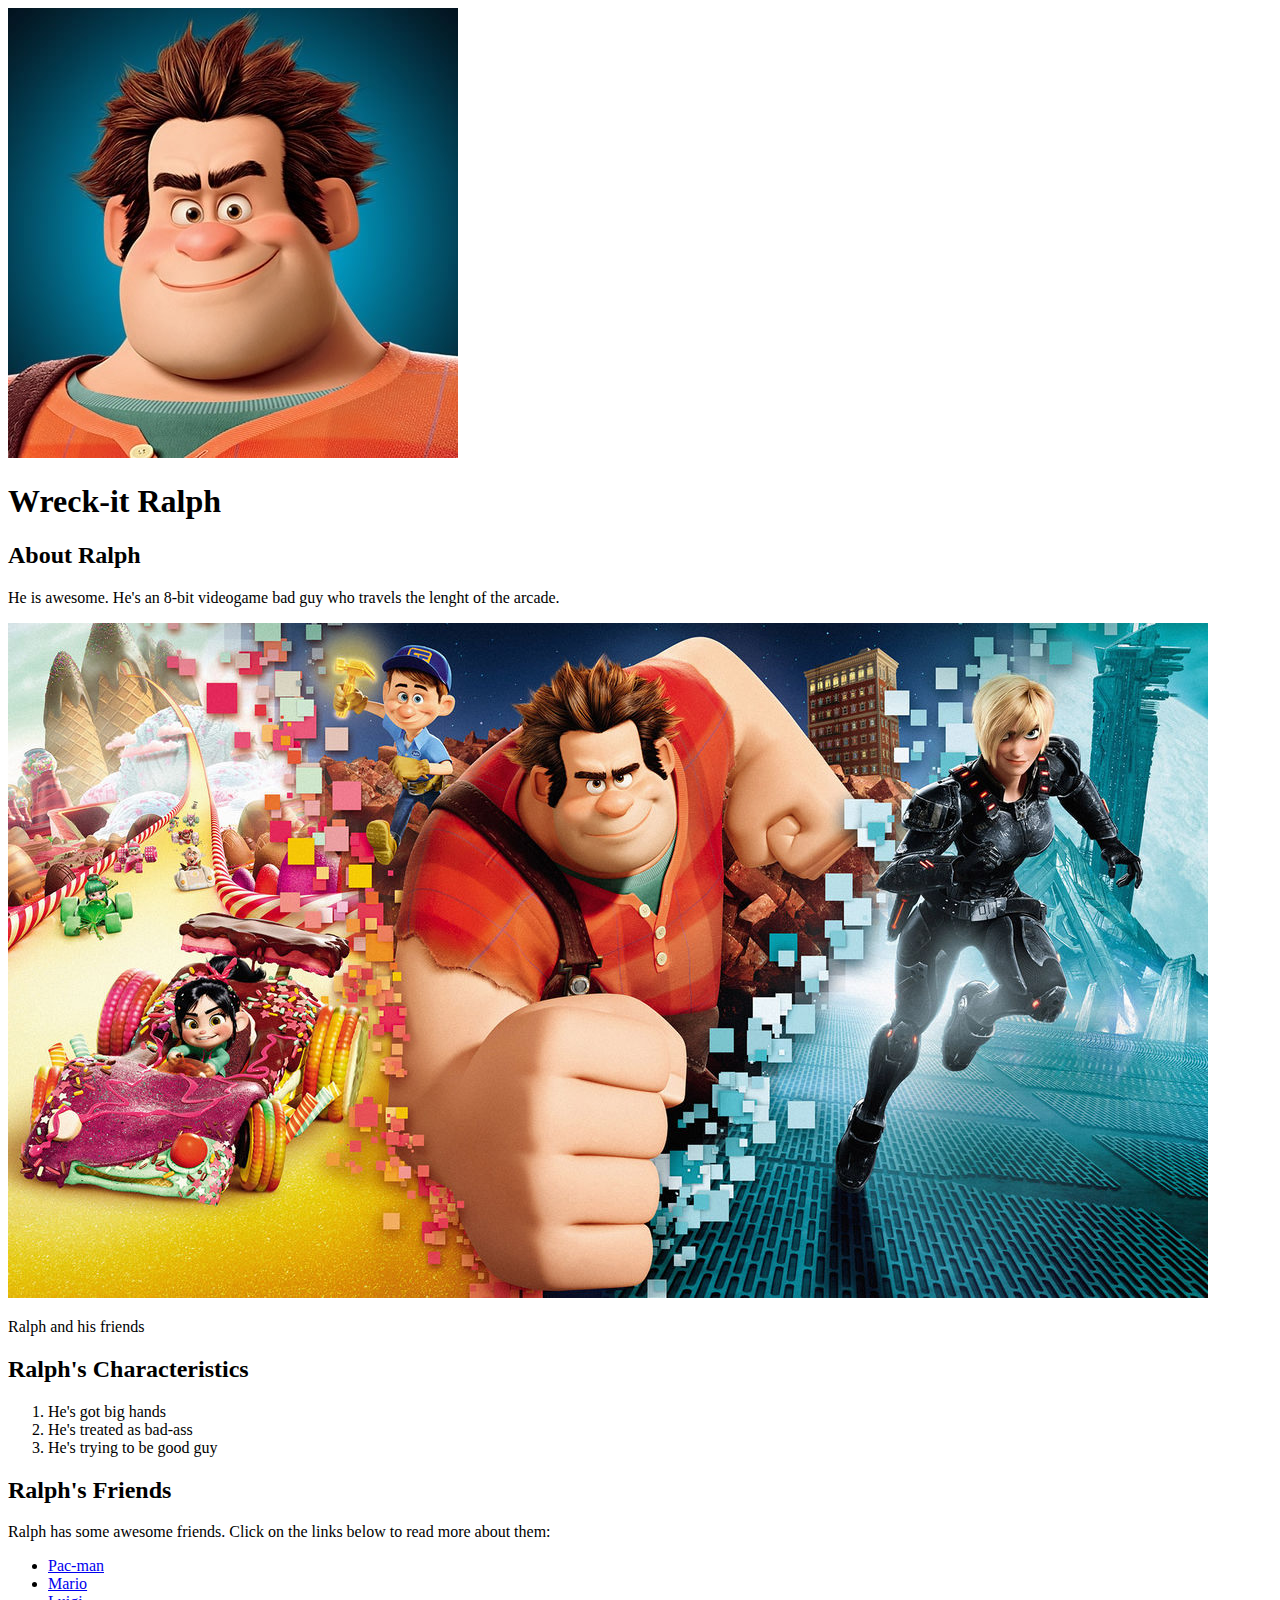
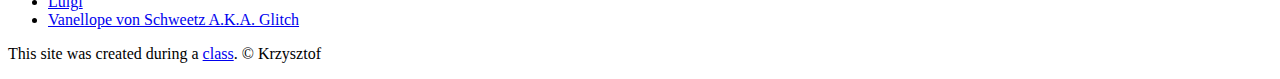
==== index.html @ 6600d628 "Added our character's index.html file and a few images" ====
<!DOCTYPE html>
<html>
<head>
	<title>Wreck-it Raplh</title>
	<link rel="icon" href="img/ralph-avatar.jpeg">
</head>
<body>
	<!-- header element -->
	<header>
		<img src="img/ralph-avatar.jpeg">
		<h1>Wreck-it Ralph</h1>
	</header>

	<!-- main element -->
	<main>
		<h2>About Ralph</h2>
		<p>He is awesome. He's an 8-bit videogame bad guy who travels the lenght of the arcade.
		</p>
		<img src="img/ralph-big.jpg">
		<p>Ralph and his friends</p>

<!-- Characteristics -->

		<h2>Ralph's Characteristics</h2>
		<ol>
			<li>He's got big hands</li>
			<li>He's treated as bad-ass</li>
			<li>He's trying to be good guy</li>
		</ol>

<!-- Friends -->

		<h2>Ralph's Friends</h2>
		<p>Ralph has some awesome friends. Click on the links below to read more about them:</p>
		<ul>
			<li><a target="_blank" href="https://pl.wikipedia.org/wiki/Pac-Man">Pac-man</a></li>
			<li><a target="_blank" href="https://pl.wikipedia.org/wiki/Mario">Mario</a></li>
			<li><a target="_blank" href="https://pl.wikipedia.org/wiki/Luigi">Luigi</a></li>
			<li><a target="_blank" href="https://disney.fandom.com/wiki/Vanellope_von_Schweetz">Vanellope von Schweetz A.K.A. Glitch</a></li>
		</ul>
	</main>

<!-- Footer element -->
<footer>
	<p>This site was created during a <a href="https://parkingflota.pl">class</a>. &copy; Krzysztof</p>
</footer>

</body>
</html>
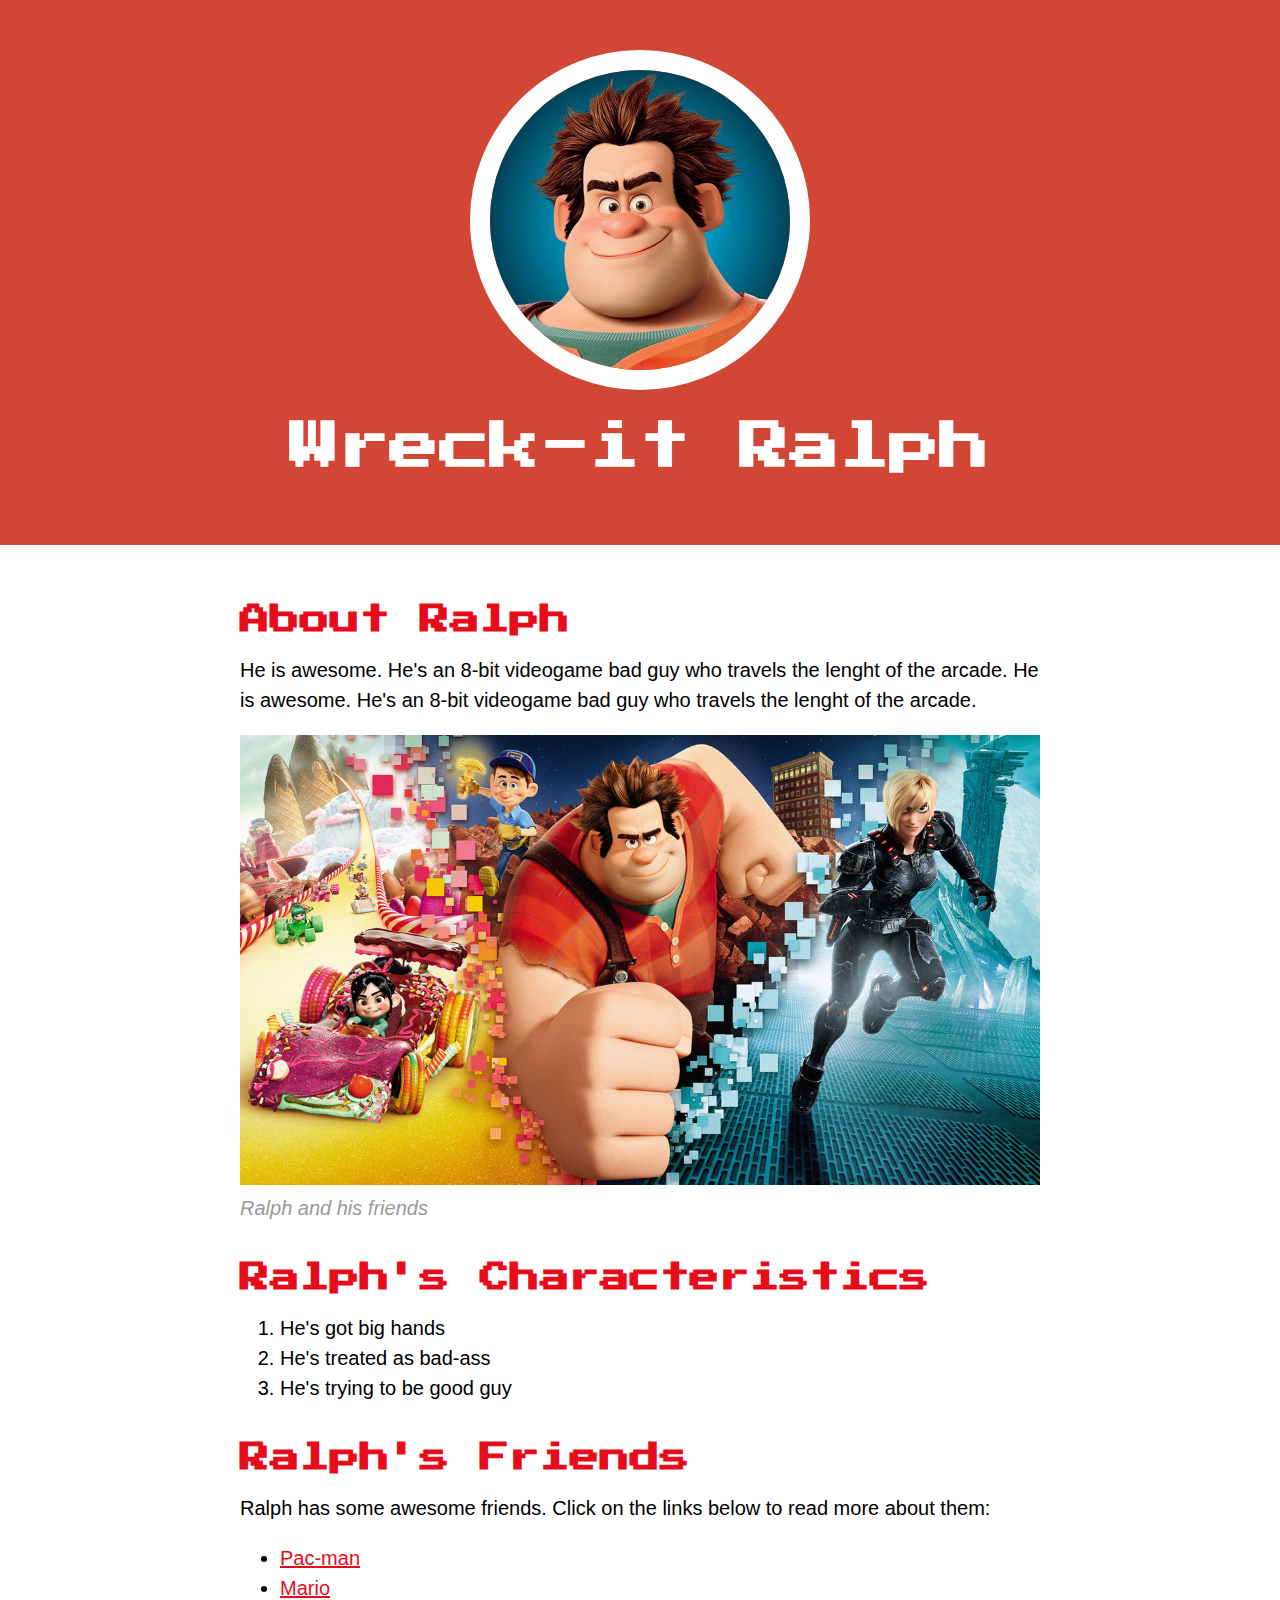
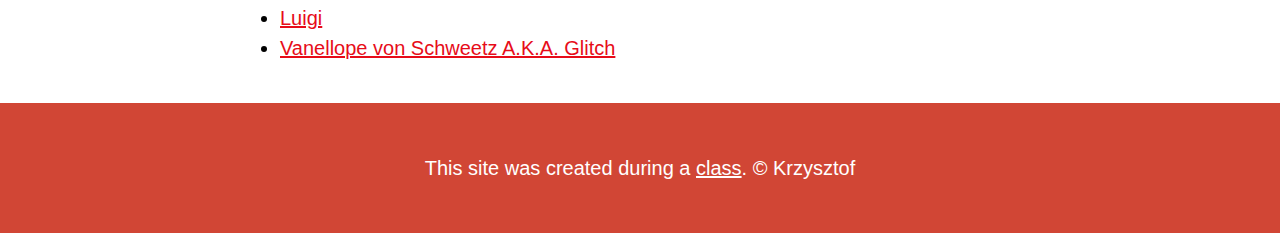
==== commit 3f6d7ffc: "Wrote the css for our character's website and changed some html" ====
--- a/index.html
+++ b/index.html
@@ -3,6 +3,9 @@
 <head>
 	<title>Wreck-it Raplh</title>
 	<link rel="icon" href="img/ralph-avatar.jpeg">
+	<link href="https://fonts.googleapis.com/css2?family=Press+Start+2P&display=swap" rel="stylesheet">
+	<link rel="stylesheet" type="text/css" href="css/hero.css">
+
 </head>
 <body>
 	<!-- header element -->
@@ -14,10 +17,10 @@
 	<!-- main element -->
 	<main>
 		<h2>About Ralph</h2>
-		<p>He is awesome. He's an 8-bit videogame bad guy who travels the lenght of the arcade.
+		<p>He is awesome. He's an 8-bit videogame bad guy who travels the lenght of the arcade. He is awesome. He's an 8-bit videogame bad guy who travels the lenght of the arcade.
 		</p>
 		<img src="img/ralph-big.jpg">
-		<p>Ralph and his friends</p>
+		<p class="caption">Ralph and his friends</p>
 
 <!-- Characteristics -->
 
--- a/css/hero.css
+++ b/css/hero.css
@@ -0,0 +1,80 @@
+body{
+	margin: 0;
+	font-family: 'Helvetica', 'Arial', sans-serif;
+	font-size: 20px;
+	line-height: 30px;
+}
+
+header{
+	background-color: #d14635;
+	text-align: center;
+	padding-top: 50px;
+	padding-bottom: 50px;
+}
+
+h1, h2{
+	font-family: 'Press Start 2P', cursive;
+}
+
+header h1{
+	color: white;
+	font-size: 50px;
+}
+
+
+header img{
+	border-radius: 170px;
+    width: 300px;
+    border: 20px solid white;
+}
+
+main{
+	max-width: 800px;
+	margin: 0 auto;
+	padding: 20px;
+}
+
+main img{
+	max-width: 100%;
+}
+
+h2{
+	font-size: 30px;
+	color: #e70c19;
+	margin: 40px 0 10px;
+}
+
+a{
+	color: #e70c19;	
+}
+
+a:hover{
+	color: white;
+	background-color: #483a94;
+}
+
+footer{
+	background-color: #d14635;
+	text-align: center;
+	color: white;
+	padding: 50px;	
+}
+
+footer p{
+	margin: 0;
+}
+
+footer a{
+	color: white;
+}
+
+footer a:hover{
+	opacity: .5;
+	background-color: transparent;
+}
+
+p.caption{
+	color: #999999;
+	font-style: italic;
+	margin-top: 0;
+}